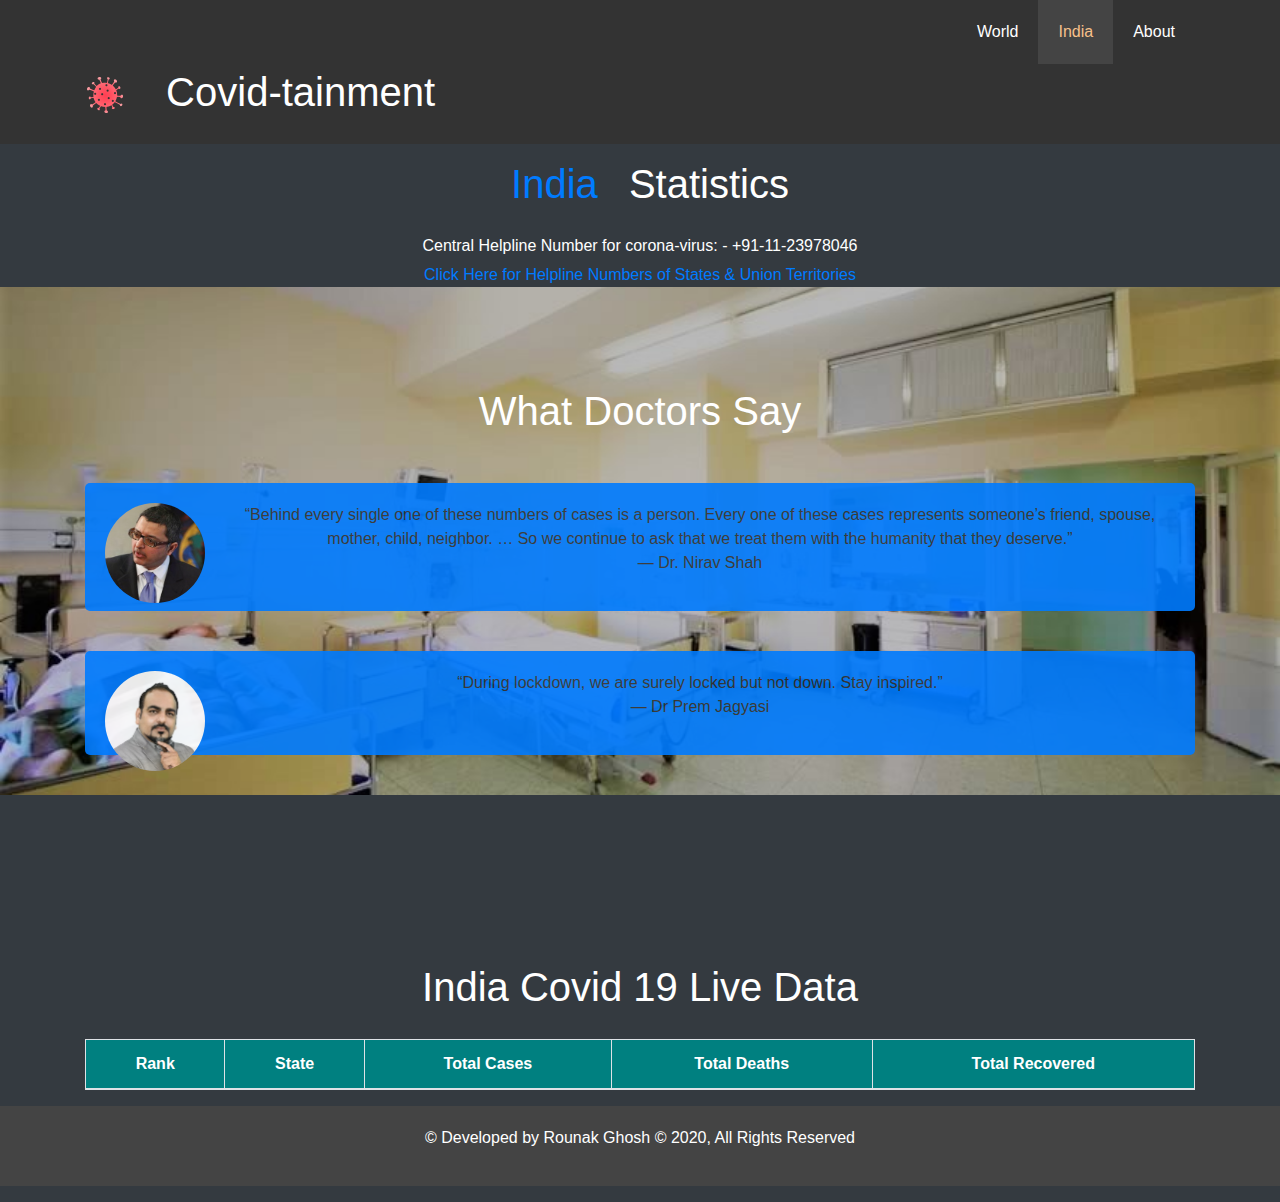
==== india.html @ a31aef3b "Website is fully developed" ====
<!DOCTYPE html>
<html lang="en">

<head>
  <meta charset="UTF-8" />
  <meta name="viewport"
    content="width=device-width, user-scalable=no, initial-scale=1.0, maximum-scale=1.0, minimum-scale=1.0" />
  <meta http-equiv="X-UA-Compatible" content="ie=edge" />
  <meta name="description" content="@ Rounak Ghosh" />
  <meta name="keywords" content="Covid 19, Covid, Coronavirus, Github, Coronavirus Github, Rounak Ghosh" />
  <link rel="stylesheet" href="https://use.fontawesome.com/releases/v5.8.1/css/all.css"
    integrity="sha384-50oBUHEmvpQ+1lW4y57PTFmhCaXp0ML5d60M1M7uH2+nqUivzIebhndOJK28anvf" crossorigin="anonymous" />
  <link rel="stylesheet" href="css/style.css" />
  <link rel="stylesheet" media="screen and (max-width: 768px)" href="css/mobile.css" />
  <link rel="stylesheet" href="https://maxcdn.bootstrapcdn.com/bootstrap/4.4.1/css/bootstrap.min.css">
  <script src="https://ajax.googleapis.com/ajax/libs/jquery/3.5.1/jquery.min.js"></script>
  <script src="https://cdnjs.cloudflare.com/ajax/libs/popper.js/1.16.0/umd/popper.min.js"></script>
  <script src="https://maxcdn.bootstrapcdn.com/bootstrap/4.4.1/js/bootstrap.min.js"></script>
  <title>Covid-tainment | India</title>
</head>

<body>
  <div class="loader-wrapper">
    <span class="loader"><span class="loader-inner"></span></span>
  </div>
  <header>
    <nav id="navbar">
      <div class="container">
        <h1 class="logo text-center mt-5">
          <a href="/home.html">
            <img class="rotate" src="img/logo.png" alt="logo" /></a>
          Covid-tainment
        </h1>
        <ul>
          <li><a href="index.html">World</a></li>
          <li><a class="current" href="india.html">India</a></li>
          <li><a target="blank" href="developer.html">About</a></li>
        </ul>
      </div>
    </nav>
  </header>
  <section id="about-info" class="bg-dark py-3">
    <div class="container">
      <div class="info-left">
        <h1 class="l-heading">
          <span class="text-primary">India</span> Statistics
        </h1>
      </div>
      <div class="info-right">
        <h6>Central Helpline Number for corona-virus: - +91-11-23978046</h6>
        <a href="https://www.mohfw.gov.in/pdf/coronvavirushelplinenumber.pdf" target="_blank">Click Here for Helpline
          Numbers of States & Union Territories</a>
        <br>
      </div>
    </div>

    <div class="clr"></div>
    <section id="testimonials" class="bg-dark">
      <div class="container">
        <h2 class="l-heading">What Doctors Say</h2>
        <div class="testimonial bg-primary">
          <img src="./img/doc2.jpg" alt="Dr. Nirav Shah" />
          <p>
            “Behind every single one of these numbers of cases is a person. Every one of these cases represents
            someone’s
            friend, spouse, mother, child, neighbor. … So we continue to ask that we treat them with the humanity that
            they deserve.”
            <br>― Dr. Nirav Shah
          </p>
        </div>

        <div class="testimonial bg-primary">
          <img src="./img/doc1.jpg" alt="Dr Prem Jagyasi" />
          <p>
            “During lockdown, we are surely locked but not down. Stay inspired.”
            <br>― Dr Prem Jagyasi
          </p>
        </div>
      </div>
    </section>
    <br>
    <br>
    <br>
    <br>
    <br>
    <section>
      <div class="container">
        <h1 class="text-center mt-5">India Covid 19 Live Data</h1>
        <div class="table-responsive">
          <table class="table table-bordered table-striped text-center" id="tval">
            <thead>
              <tr style="color: white; background-color: teal;">
                <th>Rank</th>
                <th>State</th>
                <th>Total Cases</th>
                <th>Total Deaths</th>
                <th>Total Recovered</th>
              </tr>
            </thead>
            <tbody id="tbody">
            </tbody>
          </table>
        </div>
        <script src="india.js"></script>
      </div>
    </section>
    <div class="clr"></div>
    <footer id="main-footer">
      <p> &copy; Developed by Rounak Ghosh &copy; 2020, All Rights Reserved</p>
    </footer>
</body>

</html>
---- css/style.css ----
/* reset */
* {
  margin: 0;
  padding: 0;
  box-sizing: border-box;
}


body {
  margin: 0;
  padding: 0;
  width:100vw;
  height: 100vh;
  background-color: #eee;
}
.content {
  display: flex;
  justify-content: center;
  align-items: center;
  width:100%;
  height:100%;
}
.loader-wrapper {
  width: 100%;
  height: 100%;
  position: absolute;
  top: 0;
  left: 0;
  background-color: #242f3f;
  display:flex;
  justify-content: center;
  align-items: center;
}

.loader {
  display: inline-block;
  width: 30px;
  height: 30px;
  position: relative;
  border: 4px solid #Fff;
  animation: loader 2s infinite ease;
}
.loader-inner {
  vertical-align: top;
  display: inline-block;
  width: 100%;
  background-color: #fff;
  animation: loader-inner 2s infinite ease-in;
}

@keyframes loader {
  0% { transform: rotate(0deg);}
  25% { transform: rotate(180deg);}
  50% { transform: rotate(180deg);}
  75% { transform: rotate(360deg);}
  100% { transform: rotate(360deg);}
}

@keyframes loader-inner {
  0% { height: 0%;}
  25% { height: 0%;}
  50% { height: 100%;}
  75% { height: 100%;}
  100% { height: 0%;}
}


/* Main Styling*/

html,
body {
  font-family: 'Segoe UI', Tahoma, Geneva, Verdana, sans-serif;
  line-height: 1.7em;
}
a {
  color: #fff;
  text-decoration: none;
}

h1,
h2,
h3 {
  padding-bottom: 20px;
}

p {
  margin: 10px 0;
}
/* Utility Classes*/
.container {
  margin: auto;
  max-width: 1100px;
  overflow: auto;
  padding: 0 20px;
}
.text-primary {
  color: #f7c08a;
  padding: 20px;
}

.lead {
  font-size: 20px;
}
.btn {
  display: inline-block;
  font-size: 20px;
  color: #fff;
  background: #333;
  padding: 13px 20px;
  border: none;
  cursor: pointer;
}
.btn:hover {
  background: #f7c08a;
  color: #333333;
}
.btn-light {
  background: #f4f4f4;
  color: #333333;
}

.bg-dark {
  background: rgb(75, 74, 74);
  color: #ffffff;
}
.bg-light {
  background: #f4f4f4;
  color: #333333;
}
.bg-primary {
  background: #f7c08a;
  color: #333333;
}
.clr {
  clear: both;
}
.l-heading {
  font-size: 40px;
  line-height: 1.2;
}

/* Padding*/
.py-1 {
  padding: 10px 0;
}
.py-2 {
  padding: 20px 0;
}
.py-3 {
  padding: 30px 0;
}

/* Navbar*/
#navbar {
  background: #333;
  color: #fff;
  overflow: auto;
}
#navbar a {
  color: #ffffff;
}
#navbar h1 {
  float: left;
  padding-top: 20px;
}
#navbar ul {
  list-style: none;
  float: right;
}
#navbar ul li {
  float: left;
}
#navbar ul li a {
  display: block;
  padding: 20px;
  text-align: center;
}
#navbar ul li a:hover,
#navbar ul li a.current {
  background: #444;
  color: #f7c08a;
}

/* Showcase*/
#showcase {
  background: url('../img/showcase-01.jpeg') no-repeat center center/cover;
  height: 600px;
}
#showcase .showcase-content {
  color: #fff;
  text-align: center;
  padding-top: 170px;
}
#showcase .showcase-content h1 {
  font-size: 60px;
  line-height: 1.2em;
}
#showcase .showcase-content p {
  padding-bottom: 20px;
  line-height: 1.7em;
}

/* Home Info*/

#home_info .info-img {
  float: right;
  width: 960px;
  background: url('../img/homeinfo.jpg');
  min-height: 500px;
  min-width: 100px;
  padding: 50px;
}

#home_info .info-content {
  float: left;
  width: 100%;
  height: 100%;
  text-align: left;
  padding: 50px 30px;
  overflow: hidden;
}
#home_info .info-content p {
  padding-bottom: 30px;
}

/* Testimonial*/
#testimonials {
  height: 100%;
  background: url('../img/backgr.jpg') no-repeat center center/cover;
  padding-top: 100px;
}
#testimonials h2 {
  color: #ffffff;
  text-align: center;
  padding-bottom: 40px;
}
#testimonials .testimonial {
  padding: 20px;
  margin-bottom: 40px;
  border-radius: 5px;
  opacity: 0.9;
}
#testimonials .testimonial img {
  width: 100px;
  float: left;
  margin-right: 20px;
  border-radius: 50%;
}

/* Contact Form*/

#contact-form .form-group {
  margin-bottom: 20px;
}
#contact-form label {
  display: block;
  margin-bottom: 5px;
}
#contact-form input,
#contact-form textarea {
  width: 100%;
  padding: 10px;
  border: 1px #dddddd solid;
}
#contact-form textarea {
  height: 200px;
}
#contact-form input:focus,
#contact-form textarea:focus {
  outline: none;
  border-color: #f7c08a;
}

/* Footer*/

#main-footer {
  text-align: center;
  background: #444444;
  color: #ffffff;
  padding: 20px;
}

.rotate {
  animation: rotation 2s infinite linear;
  padding-right: 30px;
}
@keyframes rotation {
  from {
    transform: rotate(0deg);
  }
  to {
    transform: rotate(359deg);
  }
}

.container {
  text-align: center;
  color: #fff;
}

.table {
  color: #fff;
}

.developer {
  float: right;
  vertical-align: middle;
  font-size: small;
  color: white;
}

.portfolio{
  float: right;
  padding: 20px;
}

.text-portfolio{
  float: left;
  font-size: 20px;
  font-family: 'Segoe UI', Tahoma, Geneva, Verdana, sans-serif;
  line-height: 1.7em;
}

.contact{
  padding-left: 30px;
}

b{
  color: blue;
}
---- css/mobile.css ----
#navbar .logo {
  float: none;
  text-align: center;
}
#navbar ul,
#navbar ul li {
  float: none;
}
#navbar ul li a {
  padding: 5px;
  border-bottom: #444444 dotted 1px;
}
/* Showcases*/
#showcase {
  height: 100%;
}
#showcase .showcase-content {
  padding-top: 170px;
  padding-bottom: 30px;
}
/* Home Info*/
#home_info {
  height: auto;
}
#home_info .info-img {
  display: none;
}
#home_info .info-content {
  float: none;
  width: 100%;
}
/* Boxes */
.box {
  float: none;
  width: 100%;
}
/* About Info*/
#about-info .info-right,
#about-info .info-left {
  float: none;
  width: 100%;
}
#about-info .info-left {
  margin-top: 30px;
}
.l-heading {
  text-align: center;
}
#contact-info .box {
  border-bottom: #444444 dotted 1px;
}
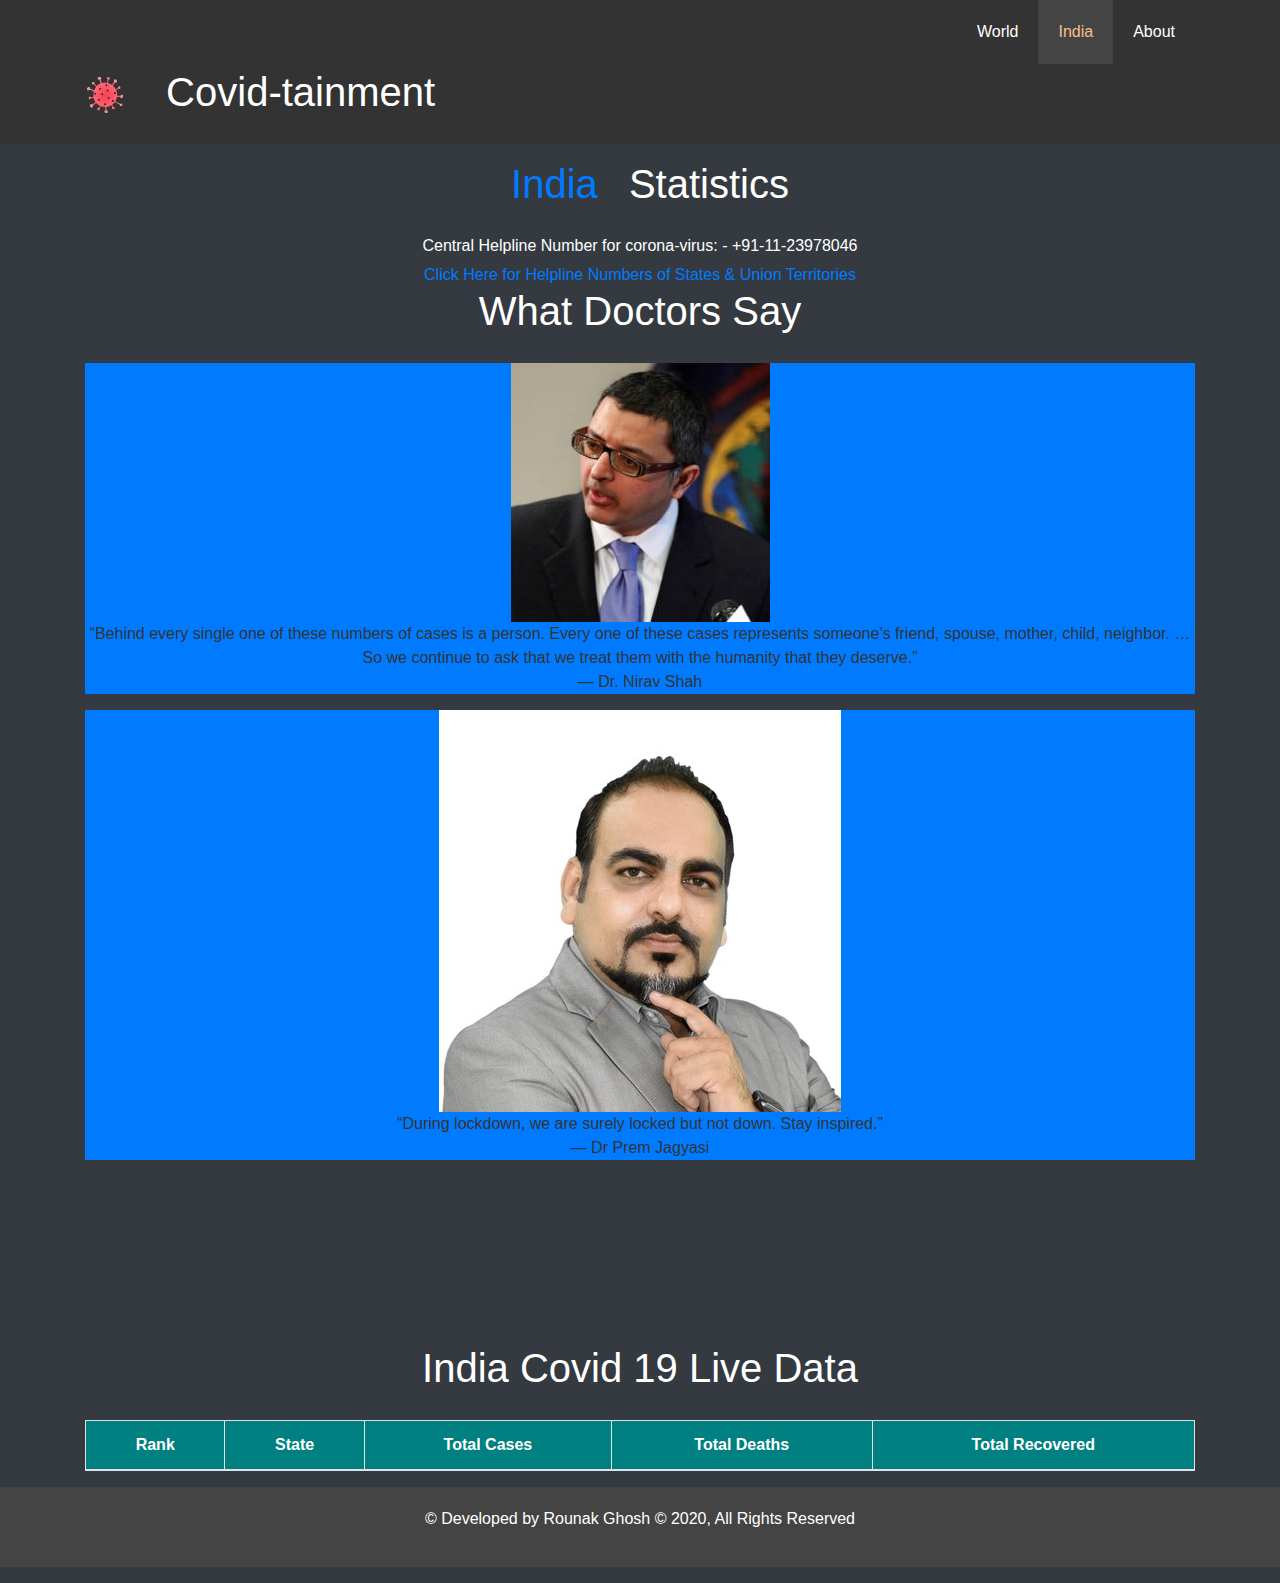
==== commit 7a82e5ec: "Site initial push" ====
--- a/india.html
+++ b/india.html
@@ -20,9 +20,6 @@
 </head>
 
 <body>
-  <div class="loader-wrapper">
-    <span class="loader"><span class="loader-inner"></span></span>
-  </div>
   <header>
     <nav id="navbar">
       <div class="container">
@@ -34,7 +31,7 @@
         <ul>
           <li><a href="index.html">World</a></li>
           <li><a class="current" href="india.html">India</a></li>
-          <li><a target="blank" href="developer.html">About</a></li>
+          <li><a target="blank" href="index.html">About</a></li>
         </ul>
       </div>
     </nav>
--- a/css/style.css
+++ b/css/style.css
@@ -5,13 +5,12 @@
   box-sizing: border-box;
 }
 
-
 body {
   margin: 0;
   padding: 0;
   width:100vw;
   height: 100vh;
-  background-color: #eee;
+  background-color: #000;
 }
 .content {
   display: flex;
@@ -20,50 +19,6 @@
   width:100%;
   height:100%;
 }
-.loader-wrapper {
-  width: 100%;
-  height: 100%;
-  position: absolute;
-  top: 0;
-  left: 0;
-  background-color: #242f3f;
-  display:flex;
-  justify-content: center;
-  align-items: center;
-}
-
-.loader {
-  display: inline-block;
-  width: 30px;
-  height: 30px;
-  position: relative;
-  border: 4px solid #Fff;
-  animation: loader 2s infinite ease;
-}
-.loader-inner {
-  vertical-align: top;
-  display: inline-block;
-  width: 100%;
-  background-color: #fff;
-  animation: loader-inner 2s infinite ease-in;
-}
-
-@keyframes loader {
-  0% { transform: rotate(0deg);}
-  25% { transform: rotate(180deg);}
-  50% { transform: rotate(180deg);}
-  75% { transform: rotate(360deg);}
-  100% { transform: rotate(360deg);}
-}
-
-@keyframes loader-inner {
-  0% { height: 0%;}
-  25% { height: 0%;}
-  50% { height: 100%;}
-  75% { height: 100%;}
-  100% { height: 0%;}
-}
-
 
 /* Main Styling*/
 
@@ -181,23 +136,13 @@
   color: #f7c08a;
 }
 
-/* Showcase*/
 #showcase {
-  background: url('../img/showcase-01.jpeg') no-repeat center center/cover;
-  height: 600px;
-}
-#showcase .showcase-content {
-  color: #fff;
-  text-align: center;
-  padding-top: 170px;
-}
-#showcase .showcase-content h1 {
-  font-size: 60px;
-  line-height: 1.2em;
-}
-#showcase .showcase-content p {
-  padding-bottom: 20px;
-  line-height: 1.7em;
+  background: url('../img/showcase-01.jpeg');
+  background-size: contain;
+  height: 100vh;
+  min-height: 500px;
+  min-width: 100px;
+  padding: 50px;
 }
 
 /* Home Info*/
@@ -205,7 +150,7 @@
 #home_info .info-img {
   float: right;
   width: 960px;
-  background: url('../img/homeinfo.jpg');
+  /*background: url('../img/showcase-01.jpeg');*/
   min-height: 500px;
   min-width: 100px;
   padding: 50px;
@@ -221,30 +166,6 @@
 }
 #home_info .info-content p {
   padding-bottom: 30px;
-}
-
-/* Testimonial*/
-#testimonials {
-  height: 100%;
-  background: url('../img/backgr.jpg') no-repeat center center/cover;
-  padding-top: 100px;
-}
-#testimonials h2 {
-  color: #ffffff;
-  text-align: center;
-  padding-bottom: 40px;
-}
-#testimonials .testimonial {
-  padding: 20px;
-  margin-bottom: 40px;
-  border-radius: 5px;
-  opacity: 0.9;
-}
-#testimonials .testimonial img {
-  width: 100px;
-  float: left;
-  margin-right: 20px;
-  border-radius: 50%;
 }
 
 /* Contact Form*/
